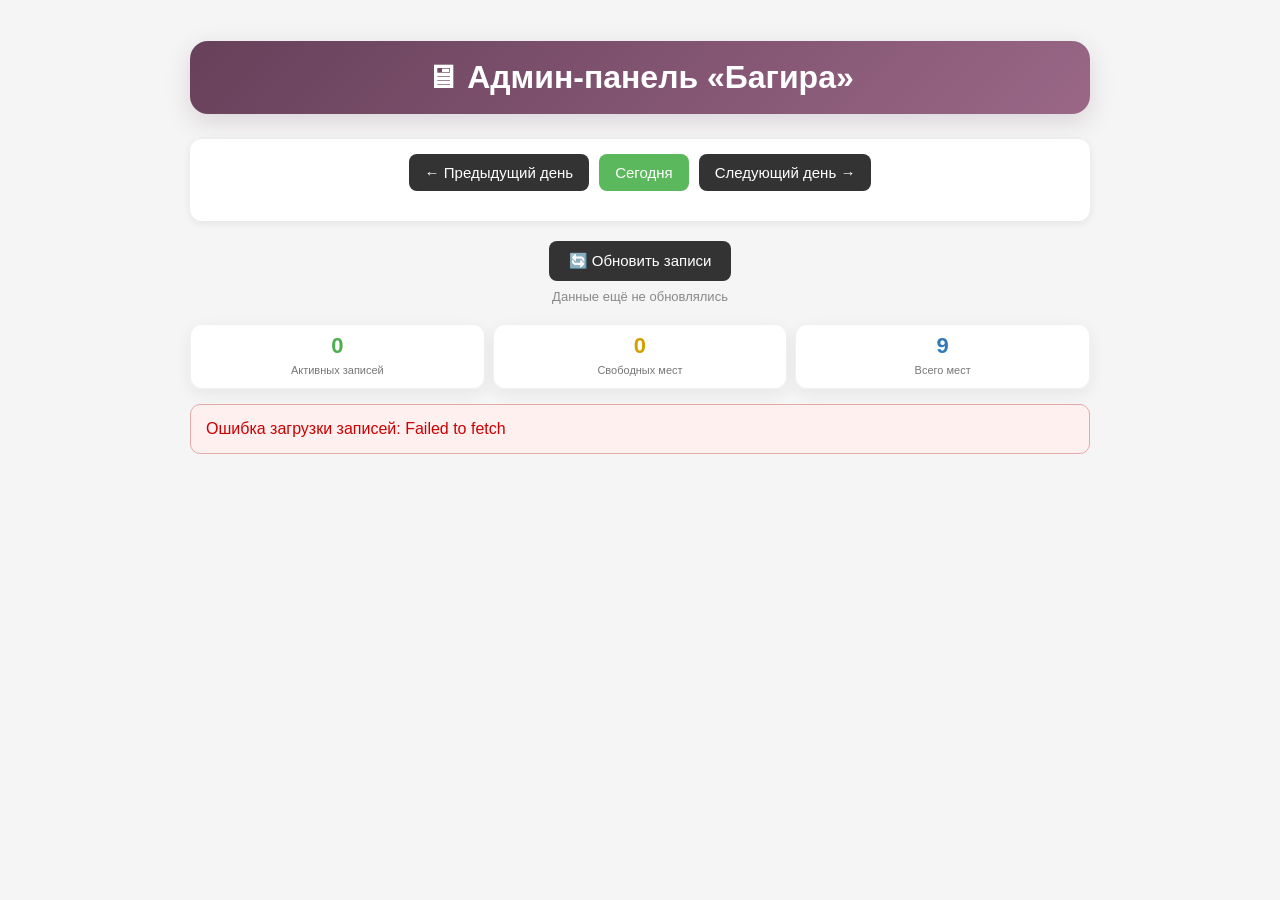
==== admin.html @ 63b496a9 "Первый коммит" ====
<!DOCTYPE html>
<html lang="ru">

<head>

  <meta charset="UTF-8">

  <meta name="viewport" content="width=device-width, initial-scale=1.0">

  <title>Админ-панель — Багира</title>


  <style>
    * {
      box-sizing: border-box;
    }


    body {
      margin: 0;
      padding: 20px;

      font-family: Arial, sans-serif;

      background: #f5f5f5;

      color: #333;
    }


    .container {
      max-width: 900px;
      margin: 0 auto;
    }


    h1 {
      text-align: center;
      margin-bottom: 25px;
      padding: 18px 20px;
      border-radius: 18px;
      color: white;
      background: linear-gradient(135deg, #67405a, #9a6787);
      box-shadow: 0 8px 24px rgba(103, 64, 90, .18);
    }


    /* =========================
       ДАТА
    ========================= */

    .date-panel {

      background: white;

      padding: 15px;

      border-radius: 12px;

      box-shadow:
        0 2px 8px rgba(0, 0, 0, 0.08);

      margin-bottom: 20px;
    }


    .date-buttons {

      display: flex;

      gap: 10px;

      align-items: center;

      justify-content: center;

      margin-bottom: 15px;
    }


    .date-buttons button {

      border: none;

      border-radius: 8px;

      padding: 10px 16px;

      font-size: 15px;

      cursor: pointer;

      background: #333;

      color: white;
    }


    .date-buttons button:hover {
      background: #555;
    }


    .today-button {
      background: #5cb85c !important;
    }


    .today-button:hover {
      background: #4cae4c !important;
    }


    .date-input {

      display: none;

      width: 100%;

      max-width: 250px;

      margin: 0 auto;

      padding: 10px;

      border: 1px solid #ccc;

      border-radius: 8px;

      font-size: 16px;
    }


    /* =========================
       ОБНОВИТЬ
    ========================= */

    .refresh-container {

      text-align: center;

      margin-bottom: 20px;
    }


    .refresh-button {

      background: #333;

      color: white;

      border: none;

      border-radius: 8px;

      padding: 11px 20px;

      cursor: pointer;

      font-size: 15px;
    }


    .refresh-button:hover {
      background: #555;
    }


    /* =========================
       СТАТИСТИКА
    ========================= */

    .summary {
      display: grid;
      grid-template-columns: repeat(3, 1fr);
      gap: 8px;
      margin-bottom: 15px;
    }

    .summary-box {
      background: rgba(255, 255, 255, .96);
      border-radius: 12px;
      padding: 10px 6px;
      text-align: center;
      border: 1px solid rgba(103, 64, 90, .08);
      box-shadow: 0 5px 16px rgba(70, 45, 65, .07);
    }

    .summary-number {
      display: block;
      font-size: 22px;
      line-height: 1;
      font-weight: bold;
      margin-bottom: 3px;
    }

    .summary-title {
      font-size: 11px;
      line-height: 1.2;
      color: #777;
    }

    .summary-active .summary-number {
      color: #4caf50;
    }

    .summary-free .summary-number {
      color: #d4a000;
    }

    .summary-total .summary-number {
      color: #337ab7;
    }




    /* =========================
       ДЕНЬ
    ========================= */

    .day-title {

      display: none;
      background: #333;

      color: white;

      padding: 15px 18px;

      border-radius: 10px;

      margin-bottom: 15px;

      font-size: 18px;

      text-align: center;
    }


    /* =========================
       СПИСОК
    ========================= */

    .booking-list {

      display: flex;

      flex-direction: column;

      gap: 12px;
    }


    /* =========================
       КАРТОЧКА
    ========================= */
    .booking {
      background: rgba(255, 255, 255, .97);
      border: 1px solid #eadfea;
      border-radius: 18px;
      padding: 18px;
      margin-bottom: 14px;
      box-shadow: 0 6px 20px rgba(70, 45, 65, .07);
      transition: transform .2s ease, box-shadow .2s ease;
    }

    .booking:hover {
      transform: translateY(-2px);
      box-shadow: 0 7px 20px rgba(0, 0, 0, 0.08);
    }

    .booking-time {
      font-size: 24px;
      font-weight: 700;
      margin-bottom: 14px;
      color: #333;
    }

    .booking-info {
      display: flex;
      flex-direction: column;
      gap: 7px;
      margin-bottom: 16px;
    }

    .booking-info>div {
      font-size: 15px;
      color: #555;
      line-height: 1.4;
    }

    .booking-info strong {
      color: #333;
      font-weight: 600;
    }

    /* Имя клиента */
    .booking-info>div:first-child {
      font-size: 18px;
      color: #222;
      margin-bottom: 3px;
    }

    .booking-info>div:first-child strong {
      font-weight: 700;
    }

    /* Услуга */
    .booking-info>div:nth-child(4) {
      display: inline-block;
      width: fit-content;
      background: #f7eef5;
      color: #8b4d78;
      padding: 6px 10px;
      border-radius: 8px;
      font-weight: 600;
    }

    /* Комментарий */
    .booking-info>div:nth-child(5) {
      background: #f8f8f8;
      border-radius: 8px;
      padding: 8px 10px;
      color: #777;
      font-size: 14px;
    }

    /* Статус */
    .booking-info>div:nth-child(6) {
      font-size: 14px;
      font-weight: 600;
      margin-top: 2px;
    }

    /* Кнопки */
    .booking .edit-button,
    .booking .delete-button {
      border: none;
      border-radius: 9px;
      padding: 9px 14px;
      font-size: 14px;
      font-weight: 600;
      cursor: pointer;
      transition: all 0.2s ease;
    }

    .booking .edit-button {
      background: #f1e7ef;
      color: #7d4269;
      margin-right: 6px;
    }

    .booking .edit-button:hover {
      background: #e7d8e3;
    }

    .booking .delete-button {
      background: #f4eeee;
      color: #9b5555;
    }

    .booking .delete-button:hover {
      background: #eadede;
    }



    /* =========================
       ЗАГРУЗКА
    ========================= */

    .loading {

      background: white;

      padding: 30px;

      text-align: center;

      border-radius: 12px;

      color: #777;
    }


    /* =========================
       ОШИБКА
    ========================= */

    .error {

      background: #fff0f0;

      color: #c00;

      border:
        1px solid #e5aaaa;

      border-radius: 10px;

      padding: 15px;

      margin-bottom: 20px;
    }


    /* =========================
       MODAL
    ========================= */

    .modal {

      position: fixed;

      inset: 0;

      background:
        rgba(0, 0, 0, 0.55);

      display: none;

      align-items: center;

      justify-content: center;

      padding: 20px;

      z-index: 1000;
    }


    .modal.active {
      display: flex;
    }


    .modal-content {

      width: 100%;

      max-width: 500px;

      max-height: 90vh;

      overflow-y: auto;

      background: white;

      border-radius: 15px;

      padding: 25px;

      box-shadow:
        0 10px 40px rgba(0, 0, 0, 0.25);
    }


    .modal-title {

      margin-top: 0;

      margin-bottom: 20px;

      text-align: center;
    }


    .modal-row {

      margin-bottom: 15px;
    }


    .modal-row label {

      display: block;

      margin-bottom: 6px;

      font-weight: bold;
    }


    .modal-row input,
    .modal-row select,
    .modal-row textarea {

      width: 100%;

      padding: 11px;

      border:
        1px solid #ccc;

      border-radius: 8px;

      font-size: 16px;

      font-family: inherit;
    }


    .modal-row textarea {

      min-height: 80px;

      resize: vertical;
    }


    .modal-actions {

      display: flex;

      gap: 10px;

      margin-top: 20px;
    }


    .modal-actions button {

      flex: 1;

      padding: 12px;

      border: none;

      border-radius: 8px;

      font-size: 15px;

      cursor: pointer;
    }


    .modal-cancel {

      background: #ddd;

      color: #333;
    }


    .modal-save {

      background: #5cb85c;

      color: white;
    }


    .modal-save:hover {
      background: #4cae4c;
    }


    .modal-error {

      display: none;

      background: #fff0f0;

      color: #c00;

      border:
        1px solid #e5aaaa;

      padding: 10px;

      border-radius: 8px;

      margin-top: 10px;
    }

    .last-updated {
      margin-top: 8px;
      font-size: 13px;
      color: #888;
      text-align: center;
    }

    /* =========================
       МОБИЛЬНАЯ ВЕРСИЯ
    ========================= */

    @media (max-width: 600px) {

      body {
        padding: 10px;
      }


      h1 {
        font-size: 24px;
      }


      .summary {
        grid-template-columns: repeat(3, minmax(0, 1fr));
        gap: 6px;
      }

      .summary-box {
        padding: 9px 3px;
        min-width: 0;
      }

      .summary-number {
        font-size: 20px;
      }

      .summary-title {
        font-size: 10px;
      }


      .date-buttons {
        display: grid;
        grid-template-columns: 52px minmax(0, 1fr) 52px;
        gap: 8px;
        align-items: center;
        width: 100%;
        margin-bottom: 12px;
      }

      .date-buttons button {
        width: 100%;
        min-width: 0;
        height: 44px;
        padding: 6px 4px;
        border-radius: 12px;
        font-size: 0;
      }

      .date-buttons button:first-child::before {
        content: "‹";
        font-size: 30px;
        line-height: 1;
      }

      .date-buttons button:last-child::before {
        content: "›";
        font-size: 30px;
        line-height: 1;
      }

      .date-buttons button:nth-child(2) {
        font-size: 14px;
        font-weight: 700;
      }

      .date-input {
        max-width: none;
        height: 44px;
      }

      .booking-info strong {
        display: block;
      }

    }
  </style>

</head>


<body>


  <div class="container">


    <h1>
      🖥 Админ-панель «Багира»
    </h1>


    <!-- =========================
       ДАТА
  ========================== -->

    <div class="date-panel">


      <div class="date-buttons">


        <button id="previousDayButton">
          ← Предыдущий день
        </button>


        <button id="todayButton">
          Сегодня
        </button>


        <button id="nextDayButton">
          Следующий день →
        </button>


      </div>


      <input type="date" id="selectedDate" class="date-input">


    </div>


    <!-- =========================
       ОБНОВИТЬ
  ========================== -->

    <div class="refresh-container">

      <button id="refreshButton" class="refresh-button">
        🔄 Обновить записи
      </button>

      <div id="lastUpdated" class="last-updated">
        Данные ещё не обновлялись
      </div>

    </div>


    <!-- =========================
       СТАТИСТИКА
  ========================== -->

    <div class="summary">

      <div class="summary-box summary-active">
        <span class="summary-number" id="activeCount">
          0
        </span>

        <span class="summary-title">
          Активных записей
        </span>
      </div>


      <div class="summary-box summary-free">
        <span class="summary-number" id="freeCount">
          0
        </span>

        <span class="summary-title">
          Свободных мест
        </span>
      </div>


      <div class="summary-box summary-total">
        <span class="summary-number" id="totalCount">
          9
        </span>

        <span class="summary-title">
          Всего мест
        </span>
      </div>

    </div>


    <!-- =========================
       ОШИБКА
  ========================== -->

    <div id="error" class="error" style="display:none;"></div>


    <!-- =========================
       ЗАПИСИ
  ========================== -->

    <div id="bookingsContainer"></div>


  </div>



  <!-- =====================================================
     MODAL НОВОЙ ЗАПИСИ
===================================================== -->

  <div class="modal" id="bookingModal">


    <div class="modal-content">


      <h2 class="modal-title" id="modalTitle">
        ➕ Новая запись
      </h2>


      <!-- ДАТА -->

      <div class="modal-row">

        <label>
          Дата
        </label>

        <input type="date" id="bookingDate">

      </div>


      <!-- ВРЕМЯ -->

      <div class="modal-row">

        <label>
          Время
        </label>

        <select id="bookingTime">

          <option value="">
            Выберите время
          </option>

        </select>

      </div>


      <!-- ИМЯ -->

      <div class="modal-row">

        <label>
          Имя клиента
        </label>

        <input type="text" id="bookingName" placeholder="Введите имя">

      </div>


      <!-- ТЕЛЕФОН -->

      <div class="modal-row">

        <label>
          Телефон
        </label>

        <input type="tel" id="bookingPhone" placeholder="+375 (XX) XXX-XX-XX">

      </div>


      <!-- TELEGRAM -->

      <div class="modal-row">

        <label>
          Telegram
        </label>

        <input type="text" id="bookingTelegram" placeholder="@username">

      </div>


      <!-- УСЛУГА -->

      <div class="modal-row">

        <label>
          Услуга
        </label>

        <select id="bookingService">

          <option value="">
            Выберите услугу
          </option>

          <option value="Маникюр">
            Маникюр
          </option>

          <option value="Педикюр">
            Педикюр
          </option>

          <option value="Депиляция">
            Депиляция
          </option>

        </select>

      </div>


      <!-- КОММЕНТАРИЙ -->

      <div class="modal-row">

        <label>
          Комментарий
        </label>

        <textarea id="bookingComment" placeholder="Комментарий"></textarea>

      </div>


      <!-- ОШИБКА -->

      <div id="modalError" class="modal-error"></div>


      <!-- КНОПКИ -->

      <div class="modal-actions">

        <button type="button" class="modal-cancel" id="closeModalButton">
          Отмена
        </button>


        <button type="button" class="modal-save" id="saveBookingButton">
          Создать запись
        </button>

      </div>


    </div>

  </div>



  <script>


    /* =====================================================
       URL GOOGLE APPS SCRIPT
    ===================================================== */

    const GOOGLE_SCRIPT_URL =
      "https://script.google.com/macros/s/AKfycbx5bk4gWQXRvXjFo8METowWbFTQYh_4AjuyW4TGqEBg7FCzL2WLGICpwerhu0iGvt-C/exec";



    const ADMIN_API_TOKEN = "BagiraAdmin_2026_irina";


    /* =====================================================
       РАБОЧЕЕ ВРЕМЯ
    ===================================================== */

    const WORK_TIMES = [

      "10:00",
      "11:00",
      "12:00",
      "13:00",
      "14:00",
      "15:00",
      "16:00",
      "17:00",
      "18:00"

    ];


    /* =====================================================
       ЭЛЕМЕНТЫ
    ===================================================== */

    const selectedDate =
      document.getElementById(
        "selectedDate"
      );


    const previousDayButton =
      document.getElementById(
        "previousDayButton"
      );


    const todayButton =
      document.getElementById(
        "todayButton"
      );


    const nextDayButton =
      document.getElementById(
        "nextDayButton"
      );


    const refreshButton =
      document.getElementById(
        "refreshButton"
      );


    const bookingsContainer =
      document.getElementById(
        "bookingsContainer"
      );


    const activeCount =
      document.getElementById(
        "activeCount"
      );


    const freeCount =
      document.getElementById(
        "freeCount"
      );
    const totalCount =
      document.getElementById(
        "totalCount"
      );

    const lastUpdated =
      document.getElementById(
        "lastUpdated"
      );

    const errorElement =
      document.getElementById(
        "error"
      );


    /* =====================================================
       MODAL
    ===================================================== */

    const bookingModal =
      document.getElementById(
        "bookingModal"
      );


    const bookingDate =
      document.getElementById(
        "bookingDate"
      );


    const bookingTime =
      document.getElementById(
        "bookingTime"
      );


    const bookingName =
      document.getElementById(
        "bookingName"
      );


    const bookingPhone =
      document.getElementById(
        "bookingPhone"
      );


    const bookingTelegram =
      document.getElementById(
        "bookingTelegram"
      );


    const bookingService =
      document.getElementById(
        "bookingService"
      );


    const bookingComment =
      document.getElementById(
        "bookingComment"
      );


    const modalError =
      document.getElementById(
        "modalError"
      );


    const closeModalButton =
      document.getElementById(
        "closeModalButton"
      );


    const saveBookingButton =
      document.getElementById(
        "saveBookingButton"
      );


    const modalTitle =
      document.getElementById(
        "modalTitle"
      );


    /* ID редактируемой записи.
       null = создаём новую запись. */
    let editingBookingId = null;


    /* =====================================================
       СЕГОДНЯ
    ===================================================== */

    function getTodayString() {

      const today =
        new Date();


      const year =
        today.getFullYear();


      const month =
        String(
          today.getMonth() + 1
        ).padStart(2, "0");


      const day =
        String(
          today.getDate()
        ).padStart(2, "0");


      return `${year}-${month}-${day}`;

    }


    /* =====================================================
       УСТАНОВИТЬ СЕГОДНЯ
    ===================================================== */

    function setToday() {

      selectedDate.value =
        getTodayString();

      updateTodayButton();

    }
    function updateTodayButton() {

      const today = getTodayString();
      const selected = selectedDate.value;

      if (selected === today) {
        todayButton.textContent = "Сегодня";
        todayButton.classList.add("today-button");
      } else {
        todayButton.textContent = formatDayTitle(selected);
        todayButton.classList.remove("today-button");
      }

    }

    /* =====================================================
       ИЗМЕНИТЬ ДАТУ
    ===================================================== */

    function changeDate(days) {

      if (!selectedDate.value) {

        setToday();

      }


      const date =
        new Date(
          `${selectedDate.value}T00:00:00`
        );


      date.setDate(
        date.getDate() + days
      );


      const year =
        date.getFullYear();


      const month =
        String(
          date.getMonth() + 1
        ).padStart(2, "0");


      const day =
        String(
          date.getDate()
        ).padStart(2, "0");


      selectedDate.value =
        `${year}-${month}-${day}`;

      updateTodayButton();

      loadBookings();

    }


    /* =====================================================
       ФОРМАТ ДАТЫ
    ===================================================== */

    function formatDate(dateString) {

      if (!dateString) {

        return "";

      }


      const parts =
        dateString.split("-");


      if (parts.length !== 3) {

        return dateString;

      }


      return (
        `${parts[2]}.` +
        `${parts[1]}.` +
        `${parts[0]}`
      );

    }


    /* =====================================================
       НАЗВАНИЕ ДНЯ
    ===================================================== */

    function formatDayTitle(dateString) {

      const date =
        new Date(
          `${dateString}T00:00:00`
        );


      const weekdays = [

        "воскресенье",
        "понедельник",
        "вторник",
        "среда",
        "четверг",
        "пятница",
        "суббота"

      ];


      return (
        `${formatDate(dateString)} — ` +
        `${weekdays[date.getDay()]}`
      );

    }


    /* =====================================================
       ОШИБКА
    ===================================================== */

    function showError(message) {

      errorElement.textContent =
        message;

      errorElement.style.display =
        "block";

    }


    function hideError() {

      errorElement.style.display =
        "none";

    }


    /* =====================================================
       ЗАГРУЗКА
    ===================================================== */

    async function loadBookings() {

      hideError();

      bookingsContainer.innerHTML = `
        <div class="loading">
          ⏳ Загружаем записи...
        </div>
      `;

      try {

        const response = await fetch(
          GOOGLE_SCRIPT_URL + "?t=" + Date.now()
        );

        if (!response.ok) {
          throw new Error("Ошибка загрузки данных");
        }

        const result = await response.json();

        if (
          !result ||
          result.success !== true ||
          !Array.isArray(result.bookings)
        ) {
          console.error("Ответ Google Apps Script:", result);

          throw new Error(
            "Google Apps Script вернул неправильный ответ"
          );
        }

        const bookings = result.bookings;

        const date = selectedDate.value;

        /*
         * В админ-панели учитываем только активные записи.
         * "Новая" и "Отменена" полностью игнорируются.
         */
        const activeBookings = bookings.filter(booking => {

          const bookingDate = String(
            booking.date || ""
          ).trim();

          const status = String(
            booking.status || ""
          ).trim().toLowerCase();

          return (
            bookingDate === date &&
            status === "активна"
          );

        });

        /* Занятое время */
        const busyTimes = new Set();

        activeBookings.forEach(booking => {

          const time = String(
            booking.time || ""
          )
            .trim()
            .substring(0, 5);

          if (time) {
            busyTimes.add(time);
          }

        });

        bookingsContainer.innerHTML = "";

        const dayElement = document.createElement("div");

        const bookingList = document.createElement("div");
        bookingList.className = "booking-list";

        /* =================================================
           АКТИВНЫЕ И СВОБОДНЫЕ
        ================================================= */
        WORK_TIMES.forEach(time => {

          const booking = activeBookings.find(item => {

            const itemTime = String(
              item.time || ""
            )
              .trim()
              .substring(0, 5);

            return itemTime === time;

          });

          if (booking) {

            bookingList.appendChild(
              createActiveCard(booking)
            );

          } else {

            bookingList.appendChild(
              createFreeCard(time)
            );

          }

        });

        dayElement.appendChild(bookingList);
        bookingsContainer.appendChild(dayElement);

        /* =================================================
           СТАТИСТИКА
        ================================================= */
        activeCount.textContent = activeBookings.length;

        freeCount.textContent =
          WORK_TIMES.filter(
            time => !busyTimes.has(time)
          ).length;
        totalCount.textContent =
          WORK_TIMES.length;

        const now = new Date();

        lastUpdated.textContent =
          "Обновлено в " +
          now.toLocaleTimeString(
            "ru-RU",
            {
              hour: "2-digit",
              minute: "2-digit",
              second: "2-digit"
            }
          );

      } catch (error) {

        console.error(error);

        bookingsContainer.innerHTML = "";

        showError(
          "Ошибка загрузки записей: " +
          error.message
        );

      }

    }


    /* =====================================================
       АКТИВНАЯ КАРТОЧКА
    ===================================================== */

    function createActiveCard(
      booking
    ) {

      const card = document.createElement("div");

      card.className =
        "booking active-booking";

      const time = String(
        booking.time || ""
      )
        .trim()
        .substring(0, 5);

      card.innerHTML = `

      <div class="booking-time">
        🟢 ${time}
      </div>

      <div class="booking-info">

        <div>
          <strong>Имя:</strong>
          ${escapeHtml(booking.name)}
        </div>

        <div>
          <strong>Телефон:</strong>
          ${escapeHtml(booking.phone)}
        </div>

        <div>
          <strong>Telegram:</strong>
          ${escapeHtml(booking.telegram)}
        </div>

        <div>
          <strong>Услуга:</strong>
          ${escapeHtml(booking.service)}
        </div>

        <div>
          <strong>Комментарий:</strong>
          ${escapeHtml(booking.comment)}
        </div>

        <div>
          <strong>Статус:</strong>
          🟢 Активна
        </div>

      </div>

      <div>

        <button class="edit-button">
          ✏️ Редактировать
        </button>

        <button class="delete-button">
          🗑 Удалить запись
        </button>

      </div>

    `;

      const editButton = card.querySelector(
        ".edit-button"
      );

      editButton.addEventListener(
        "click",
        () => {
          openEditBookingModal(booking);
        }
      );


      const deleteButton = card.querySelector(
        ".delete-button"
      );

      deleteButton.addEventListener(
        "click",
        async () => {

          const confirmed = confirm(
            `Удалить запись?\n\n` +
            `Время: ${time}\n` +
            `Клиент: ${booking.name}`
          );

          if (!confirmed) {
            return;
          }

          await deleteBooking(booking.id);

        }
      );

      return card;

    }


    /* =====================================================
       СВОБОДНОЕ ВРЕМЯ
    ===================================================== */

    function createFreeCard(
      time
    ) {

      const card =
        document.createElement(
          "div"
        );


      card.className =
        "booking free-booking";


      card.innerHTML = `

      <div class="booking-time">
        🟡 ${time}
      </div>


      <div class="free">
        🟡 Свободно
      </div>


      <button
        class="add-booking-button"
      >
        ➕ Добавить запись
      </button>

    `;


      const addButton =
        card.querySelector(
          ".add-booking-button"
        );


      addButton.addEventListener(
        "click",
        () => {

          openBookingModal(
            selectedDate.value,
            time
          );

        }
      );


      return card;

    }


    /* =====================================================
       ОТКРЫТЬ ФОРМУ НОВОЙ ЗАПИСИ
    ===================================================== */

    function openBookingModal(
      date,
      time
    ) {

      editingBookingId = null;

      modalTitle.textContent = "➕ Новая запись";
      saveBookingButton.textContent = "Создать запись";

      bookingDate.value =
        date;


      bookingTime.innerHTML =
        `
        <option value="">
          Выберите время
        </option>
      `;


      WORK_TIMES.forEach(
        workTime => {

          const option =
            document.createElement(
              "option"
            );


          option.value =
            workTime;


          option.textContent =
            workTime;


          bookingTime.appendChild(
            option
          );

        }
      );


      bookingTime.value =
        time;


      bookingName.value =
        "";


      bookingPhone.value =
        "";


      bookingTelegram.value =
        "";


      bookingService.value =
        "";


      bookingComment.value =
        "";


      modalError.textContent =
        "";


      modalError.style.display =
        "none";


      bookingModal.classList.add(
        "active"
      );


      bookingName.focus();

    }


    /* =====================================================
       ОТКРЫТЬ ФОРМУ РЕДАКТИРОВАНИЯ
    ===================================================== */

    function openEditBookingModal(booking) {

      editingBookingId = booking.id;

      modalTitle.textContent = "✏️ Редактирование записи";
      saveBookingButton.textContent = "Сохранить изменения";

      bookingDate.value = booking.date || "";

      bookingTime.innerHTML = `
        <option value="">
          Выберите время
        </option>
      `;

      WORK_TIMES.forEach(workTime => {

        const option = document.createElement("option");

        option.value = workTime;
        option.textContent = workTime;

        bookingTime.appendChild(option);

      });

      bookingTime.value = String(booking.time || "")
        .trim()
        .substring(0, 5);

      bookingName.value = booking.name || "";
      bookingPhone.value = booking.phone || "";
      bookingTelegram.value = booking.telegram || "";
      bookingService.value = booking.service || "";
      bookingComment.value = booking.comment || "";

      modalError.textContent = "";
      modalError.style.display = "none";

      bookingModal.classList.add("active");

      bookingName.focus();

    }


    /* =====================================================
       ЗАКРЫТЬ MODAL
    ===================================================== */

    function closeBookingModal() {

      bookingModal.classList.remove(
        "active"
      );

      editingBookingId = null;
      modalTitle.textContent = "➕ Новая запись";
      saveBookingButton.textContent = "Создать запись";

    }


    /* =====================================================
       СОЗДАТЬ ЗАПИСЬ
    ===================================================== */

    async function saveBooking() {

      modalError.style.display = "none";

      const date = bookingDate.value.trim();
      const time = bookingTime.value.trim();
      const name = bookingName.value.trim();
      const phone = bookingPhone.value.trim();
      const telegram = bookingTelegram.value.trim();
      const service = bookingService.value.trim();
      const comment = bookingComment.value.trim();

      if (!date) {
        showModalError("Выберите дату.");
        return;
      }

      if (!time) {
        showModalError("Выберите время.");
        return;
      }

      if (!name) {
        showModalError("Введите имя клиента.");
        return;
      }

      if (!phone) {
        showModalError("Введите телефон.");
        return;
      }

      const phoneDigits = phone.replace(/\D/g, "");

      if (
        phoneDigits.length !== 12 ||
        !phoneDigits.startsWith("375")
      ) {
        showModalError(
          "Введите телефон в формате +375 (XX) XXX-XX-XX"
        );
        bookingPhone.focus();
        return;
      }

      if (!service) {
        showModalError("Выберите услугу.");
        return;
      }

      saveBookingButton.disabled = true;
      saveBookingButton.textContent =
        editingBookingId ? "Сохраняем..." : "Создаём...";

      try {

        const payload = {
          date: date,
          time: time,
          name: name,
          phone: phone,
          telegram: telegram,
          service: service,
          comment: comment,
          adminToken: ADMIN_API_TOKEN
        };
        if (editingBookingId) {
          payload.action = "updateAdminBooking";
          payload.id = editingBookingId;
        } else {
          payload.action = "addAdminBooking";
        }

        const response = await fetch(
          GOOGLE_SCRIPT_URL,
          {
            method: "POST",
            headers: {
              "Content-Type": "text/plain;charset=utf-8"
            },
            body: JSON.stringify(payload)
          }
        );

        if (!response.ok) {
          throw new Error("Ошибка отправки данных");
        }

        const result = await response.json();

        console.log("Ответ сохранения:", result);

        if (result.success === false) {
          throw new Error(
            result.error || "Не удалось сохранить запись"
          );
        }

        const wasEditing = Boolean(editingBookingId);

        closeBookingModal();
        await loadBookings();

        alert(
          wasEditing
            ? "✅ Запись успешно изменена"
            : "✅ Запись успешно добавлена"
        );

      } catch (error) {

        console.error(error);

        showModalError(error.message);

      } finally {

        saveBookingButton.disabled = false;

        saveBookingButton.textContent =
          editingBookingId
            ? "Сохранить изменения"
            : "Создать запись";

      }

    }


    /* =====================================================
       ОШИБКА В MODAL
    ===================================================== */

    function showModalError(
      message
    ) {

      modalError.textContent =
        message;


      modalError.style.display =
        "block";

    }


    /* =====================================================
       УДАЛЕНИЕ ЗАПИСИ
    ===================================================== */

    async function deleteBooking(id) {

      try {

        const response = await fetch(
          GOOGLE_SCRIPT_URL,
          {
            method: "POST",
            headers: {
              "Content-Type":
                "text/plain;charset=utf-8"
            },
            body: JSON.stringify({
              action: "deleteAdminBooking",
              id: id,
              adminToken: ADMIN_API_TOKEN
            })
          }
        );

        if (!response.ok) {
          throw new Error("Ошибка запроса");
        }

        const result = await response.json();

        if (result.success === false) {
          throw new Error(
            result.error ||
            "Не удалось удалить запись"
          );
        }

        alert("Запись удалена");

        await loadBookings();

      } catch (error) {

        console.error(error);

        alert(
          "Ошибка удаления записи:\n" +
          error.message
        );

      }

    }


    /* =====================================================
       ЗАЩИТА HTML
    ===================================================== */

    function escapeHtml(value) {

      if (
        value === null ||
        value === undefined
      ) {

        return "";

      }


      return String(value)

        .replace(
          /&/g,
          "&amp;"
        )

        .replace(
          /</g,
          "&lt;"
        )

        .replace(
          />/g,
          "&gt;"
        )

        .replace(
          /"/g,
          "&quot;"
        )

        .replace(
          /'/g,
          "&#039;"
        );

    }


    /* =====================================================
       КНОПКИ ДАТЫ
    ===================================================== */

    previousDayButton.addEventListener(
      "click",
      () => {

        changeDate(-1);

      }
    );


    todayButton.addEventListener(
      "click",
      () => {

        setToday();

        loadBookings();

      }
    );


    nextDayButton.addEventListener(
      "click",
      () => {

        changeDate(1);

      }
    );


    /* =====================================================
       КАЛЕНДАРЬ
    ===================================================== */

    selectedDate.addEventListener(
      "change",
      () => {

        updateTodayButton();
        loadBookings();

      }
    );


    /* =====================================================
       ОБНОВИТЬ
    ===================================================== */

    refreshButton.addEventListener(
      "click",
      () => {

        loadBookings();

      }
    );


    /* =====================================================
       MODAL КНОПКИ
    ===================================================== */

    closeModalButton.addEventListener(
      "click",
      () => {

        closeBookingModal();

      }
    );


    saveBookingButton.addEventListener(
      "click",
      () => {

        saveBooking();

      }
    );


    /*
     * Закрытие по клику
     * вне окна
     */

    bookingModal.addEventListener(
      "click",
      event => {

        if (
          event.target ===
          bookingModal
        ) {

          closeBookingModal();

        }

      }
    );


    /*
     * Закрытие клавишей Escape
     */

    document.addEventListener(
      "keydown",
      event => {

        if (
          event.key === "Escape"
        ) {

          closeBookingModal();

        }

      }
    );

    bookingPhone.addEventListener("input", () => {

      let value = bookingPhone.value.replace(/\D/g, "");

      // Если пользователь ввёл 8XXXXXXXXXX
      if (value.startsWith("8")) {
        value = "375" + value.substring(1);
      }

      // Если начал ввод не с 375
      if (!value.startsWith("375")) {
        value = "375" + value;
      }

      value = value.substring(0, 12);

      let result = "+375";

      if (value.length > 3) {
        result += " (" + value.substring(3, 5);
      }

      if (value.length >= 5) {
        result += ") ";
      }

      if (value.length > 5) {
        result += value.substring(5, 8);
      }

      if (value.length > 8) {
        result += "-" + value.substring(8, 10);
      }

      if (value.length > 10) {
        result += "-" + value.substring(10, 12);
      }

      bookingPhone.value = result;

    });
    /* =====================================================
       ЗАПУСК
    ===================================================== */

    setToday();

    loadBookings();


  </script>

</body>

</html>
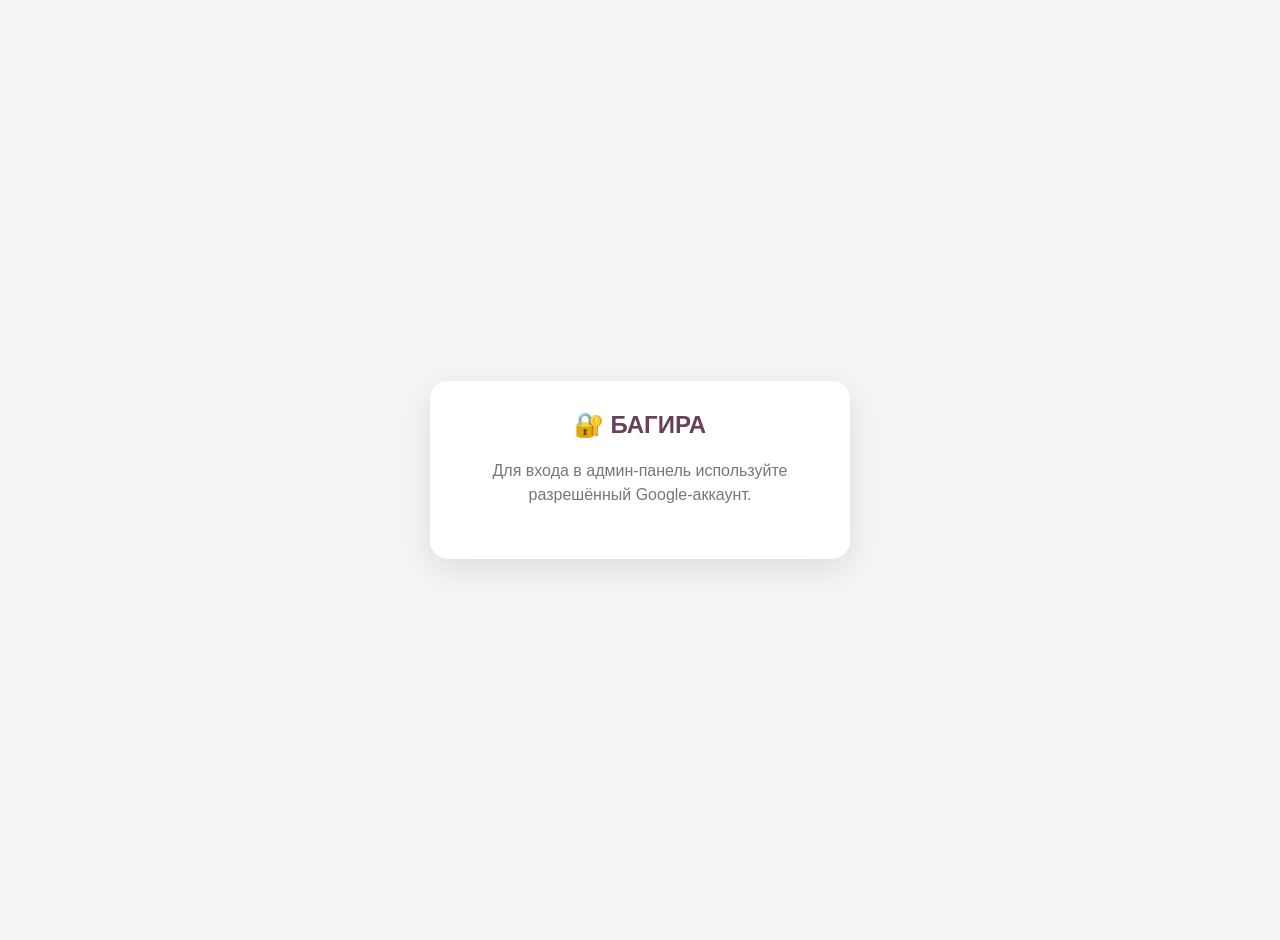
==== commit 381e796b: "admin" ====
--- a/admin.html
+++ b/admin.html
@@ -8,6 +8,9 @@
   <meta name="viewport" content="width=device-width, initial-scale=1.0">
 
   <title>Админ-панель — Багира</title>
+
+  <!-- Google Identity Services: вход через Google -->
+  <script src="https://accounts.google.com/gsi/client" async defer></script>
 
 
   <style>
@@ -582,6 +585,74 @@
     }
 
     /* =========================
+       GOOGLE АВТОРИЗАЦИЯ
+    ========================= */
+
+    #adminApp {
+      display: none;
+    }
+
+    .google-login {
+      min-height: 100vh;
+      display: flex;
+      align-items: center;
+      justify-content: center;
+      padding: 20px;
+    }
+
+    .google-login-card {
+      width: 100%;
+      max-width: 420px;
+      background: white;
+      border-radius: 18px;
+      padding: 30px 24px;
+      text-align: center;
+      box-shadow: 0 10px 35px rgba(0,0,0,.10);
+    }
+
+    .google-login-card h2 {
+      margin-top: 0;
+      color: #67405a;
+    }
+
+    .google-login-card p {
+      color: #777;
+      line-height: 1.5;
+    }
+
+    #googleLoginButton {
+      display: flex;
+      justify-content: center;
+      margin-top: 22px;
+    }
+
+    #loginError {
+      display: none;
+      margin-top: 15px;
+      padding: 10px;
+      border-radius: 8px;
+      background: #fff0f0;
+      color: #c00;
+    }
+
+    .admin-user {
+      margin: -12px 0 18px;
+      text-align: center;
+      color: #777;
+      font-size: 13px;
+    }
+
+    .logout-button {
+      display: block;
+      margin: 8px auto 0;
+      border: none;
+      background: transparent;
+      color: #8b4d78;
+      cursor: pointer;
+      text-decoration: underline;
+    }
+
+    /* =========================
        МОБИЛЬНАЯ ВЕРСИЯ
     ========================= */
 
@@ -668,7 +739,21 @@
 
 <body>
 
-
+  <!-- =====================================================
+       ВХОД АДМИНИСТРАТОРА
+       Доступ имеют только два Google-аккаунта, указанные
+       в Apps Script. Оба аккаунта получают одинаковые права.
+  ====================================================== -->
+  <div id="googleLogin" class="google-login">
+    <div class="google-login-card">
+      <h2>🔐 БАГИРА</h2>
+      <p>Для входа в админ-панель используйте разрешённый Google-аккаунт.</p>
+      <div id="googleLoginButton"></div>
+      <div id="loginError"></div>
+    </div>
+  </div>
+
+  <div id="adminApp">
   <div class="container">
 
 
@@ -784,6 +869,7 @@
 
 
   </div>
+  </div>
 
 
 
@@ -955,9 +1041,17 @@
       "https://script.google.com/macros/s/AKfycbx5bk4gWQXRvXjFo8METowWbFTQYh_4AjuyW4TGqEBg7FCzL2WLGICpwerhu0iGvt-C/exec";
 
 
-
-    const ADMIN_API_TOKEN = "BagiraAdmin_2026_irina";
-
+    /* =====================================================
+       GOOGLE АВТОРИЗАЦИЯ
+    =====================================================
+
+    // Вставь сюда Client ID из Google Cloud.
+    // Пример: 123456789012-abc123xyz.apps.googleusercontent.com
+    const GOOGLE_CLIENT_ID =
+      "632682836962-e4oni5b7nv5glg536qaufa53794omca3.apps.googleusercontent.com";
+
+    // ID-токен Google хранится только в памяти текущей страницы.
+    let GOOGLE_ID_TOKEN = "";
 
     /* =====================================================
        РАБОЧЕЕ ВРЕМЯ
@@ -1339,7 +1433,17 @@
       try {
 
         const response = await fetch(
-          GOOGLE_SCRIPT_URL + "?t=" + Date.now()
+          GOOGLE_SCRIPT_URL,
+          {
+            method: "POST",
+            headers: {
+              "Content-Type": "text/plain;charset=utf-8"
+            },
+            body: JSON.stringify({
+              action: "getAdminBookings",
+              idToken: GOOGLE_ID_TOKEN
+            })
+          }
         );
 
         if (!response.ok) {
@@ -1890,7 +1994,7 @@
           telegram: telegram,
           service: service,
           comment: comment,
-          adminToken: ADMIN_API_TOKEN
+          idToken: GOOGLE_ID_TOKEN
         };
         if (editingBookingId) {
           payload.action = "updateAdminBooking";
@@ -1992,7 +2096,7 @@
             body: JSON.stringify({
               action: "deleteAdminBooking",
               id: id,
-              adminToken: ADMIN_API_TOKEN
+              idToken: GOOGLE_ID_TOKEN
             })
           }
         );
@@ -2246,12 +2350,118 @@
 
     });
     /* =====================================================
+       GOOGLE LOGIN
+    ===================================================== */
+
+    function showLoginError(message) {
+
+      const element =
+        document.getElementById("loginError");
+
+      element.textContent = message;
+      element.style.display = "block";
+
+    }
+
+
+    function handleGoogleCredential(response) {
+
+      if (!response || !response.credential) {
+        showLoginError("Google не вернул данные авторизации.");
+        return;
+      }
+
+      GOOGLE_ID_TOKEN = response.credential;
+
+      verifyAdminAccess();
+
+    }
+
+    // Callback должен быть глобальным, поэтому делаем его window-функцией.
+    window.handleGoogleCredential = handleGoogleCredential;
+
+
+    async function verifyAdminAccess() {
+
+      try {
+
+        const response = await fetch(
+          GOOGLE_SCRIPT_URL,
+          {
+            method: "POST",
+            headers: {
+              "Content-Type": "text/plain;charset=utf-8"
+            },
+            body: JSON.stringify({
+              action: "checkAdminAccess",
+              idToken: GOOGLE_ID_TOKEN
+            })
+          }
+        );
+
+        const result = await response.json();
+
+        if (!result.success) {
+          GOOGLE_ID_TOKEN = "";
+          showLoginError(
+            result.error ||
+            "Этот Google-аккаунт не имеет доступа к админ-панели."
+          );
+          return;
+        }
+
+        document.getElementById("googleLogin").style.display = "none";
+        document.getElementById("adminApp").style.display = "block";
+
+        setToday();
+        loadBookings();
+
+      } catch (error) {
+
+        console.error(error);
+        GOOGLE_ID_TOKEN = "";
+        showLoginError(
+          "Не удалось проверить Google-аккаунт. Проверьте URL Apps Script."
+        );
+
+      }
+
+    }
+
+
+    function initGoogleLogin() {
+
+      if (!window.google || !google.accounts || !google.accounts.id) {
+        setTimeout(initGoogleLogin, 300);
+        return;
+      }
+
+      google.accounts.id.initialize({
+        client_id: GOOGLE_CLIENT_ID,
+        callback: handleGoogleCredential,
+        auto_select: false
+      });
+
+      google.accounts.id.renderButton(
+        document.getElementById("googleLoginButton"),
+        {
+          type: "standard",
+          theme: "outline",
+          size: "large",
+          text: "signin_with",
+          shape: "rectangular",
+          width: 280
+        }
+      );
+
+    }
+
+
+    /* =====================================================
        ЗАПУСК
     ===================================================== */
 
-    setToday();
-
-    loadBookings();
+    initGoogleLogin();
 
 
   </script>
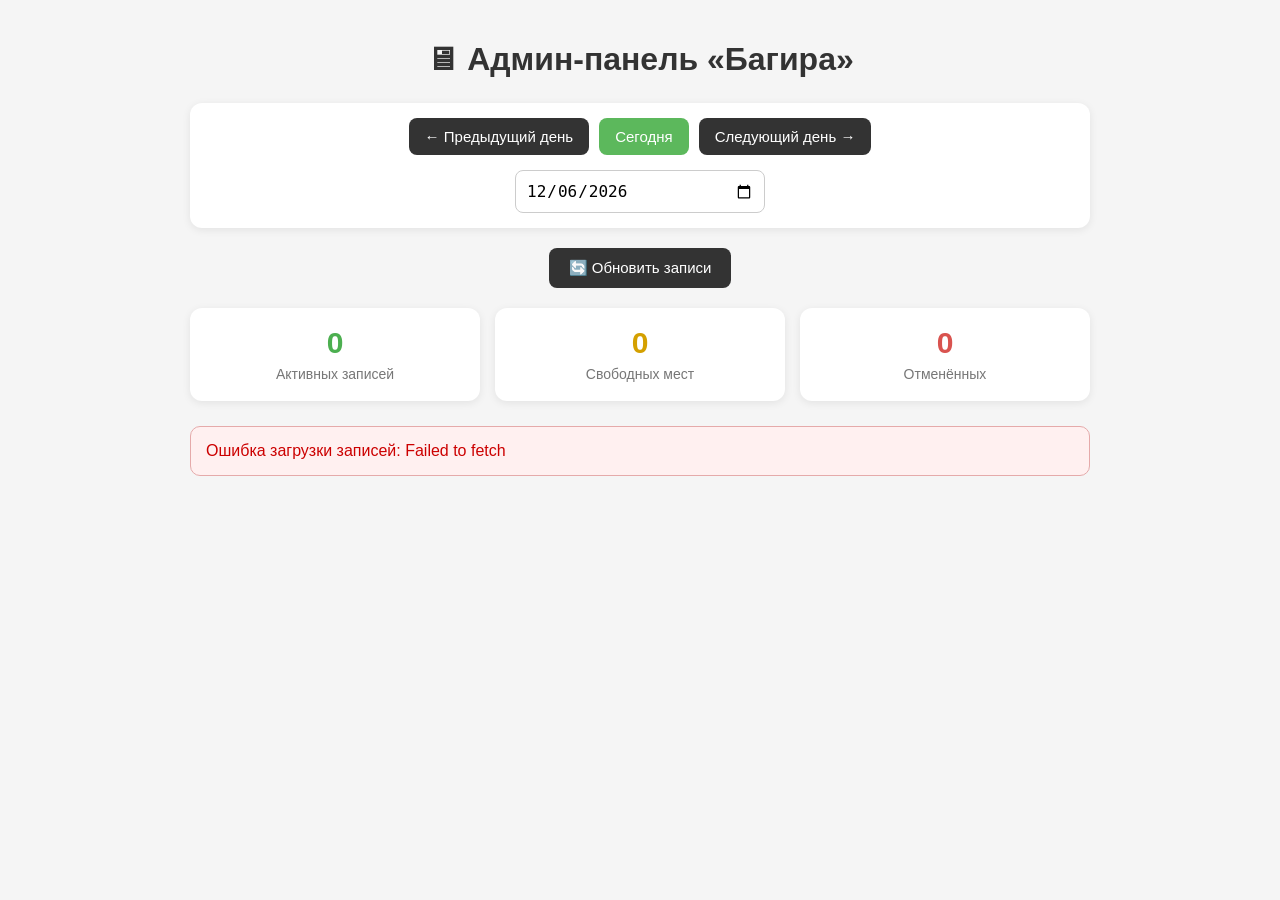
==== commit a36939b8: "pwa admin" ====
--- a/admin.html
+++ b/admin.html
@@ -8,9 +8,6 @@
   <meta name="viewport" content="width=device-width, initial-scale=1.0">
 
   <title>Админ-панель — Багира</title>
-
-  <!-- Google Identity Services: вход через Google -->
-  <script src="https://accounts.google.com/gsi/client" async defer></script>
 
 
   <style>
@@ -40,11 +37,6 @@
     h1 {
       text-align: center;
       margin-bottom: 25px;
-      padding: 18px 20px;
-      border-radius: 18px;
-      color: white;
-      background: linear-gradient(135deg, #67405a, #9a6787);
-      box-shadow: 0 8px 24px rgba(103, 64, 90, .18);
     }
 
 
@@ -116,7 +108,7 @@
 
     .date-input {
 
-      display: none;
+      display: block;
 
       width: 100%;
 
@@ -174,48 +166,66 @@
     ========================= */
 
     .summary {
+
       display: grid;
-      grid-template-columns: repeat(3, 1fr);
-      gap: 8px;
-      margin-bottom: 15px;
-    }
+
+      grid-template-columns:
+        repeat(3, 1fr);
+
+      gap: 15px;
+
+      margin-bottom: 25px;
+    }
+
 
     .summary-box {
-      background: rgba(255, 255, 255, .96);
+
+      background: white;
+
       border-radius: 12px;
-      padding: 10px 6px;
+
+      padding: 18px;
+
       text-align: center;
-      border: 1px solid rgba(103, 64, 90, .08);
-      box-shadow: 0 5px 16px rgba(70, 45, 65, .07);
-    }
+
+      box-shadow:
+        0 2px 8px rgba(0, 0, 0, 0.08);
+    }
+
 
     .summary-number {
+
       display: block;
-      font-size: 22px;
-      line-height: 1;
+
+      font-size: 30px;
+
       font-weight: bold;
-      margin-bottom: 3px;
-    }
+
+      margin-bottom: 5px;
+    }
+
 
     .summary-title {
-      font-size: 11px;
-      line-height: 1.2;
+
+      font-size: 14px;
+
       color: #777;
     }
+
 
     .summary-active .summary-number {
       color: #4caf50;
     }
 
+
     .summary-free .summary-number {
       color: #d4a000;
     }
 
-    .summary-total .summary-number {
-      color: #337ab7;
-    }
-
-
+
+    .summary-cancelled .summary-number {
+      color: #d9534f;
+    }
 
 
     /* =========================
@@ -224,7 +234,6 @@
 
     .day-title {
 
-      display: none;
       background: #333;
 
       color: white;
@@ -258,115 +267,160 @@
     /* =========================
        КАРТОЧКА
     ========================= */
+
     .booking {
-      background: rgba(255, 255, 255, .97);
-      border: 1px solid #eadfea;
-      border-radius: 18px;
+
+      background: white;
+
+      border-radius: 12px;
+
       padding: 18px;
-      margin-bottom: 14px;
-      box-shadow: 0 6px 20px rgba(70, 45, 65, .07);
-      transition: transform .2s ease, box-shadow .2s ease;
-    }
-
-    .booking:hover {
-      transform: translateY(-2px);
-      box-shadow: 0 7px 20px rgba(0, 0, 0, 0.08);
-    }
+
+      box-shadow:
+        0 2px 8px rgba(0, 0, 0, 0.08);
+    }
+
+
+    /* =========================
+       АКТИВНАЯ
+    ========================= */
+
+    .booking.active-booking {
+
+      background: #f1fff1;
+
+      border-left:
+        5px solid #5cb85c;
+    }
+
 
     .booking-time {
-      font-size: 24px;
-      font-weight: 700;
-      margin-bottom: 14px;
-      color: #333;
-    }
+
+      font-size: 20px;
+
+      font-weight: bold;
+
+      margin-bottom: 10px;
+    }
+
 
     .booking-info {
-      display: flex;
-      flex-direction: column;
-      gap: 7px;
-      margin-bottom: 16px;
-    }
-
-    .booking-info>div {
+      line-height: 1.7;
+    }
+
+
+    .booking-info strong {
+
+      display: inline-block;
+
+      min-width: 100px;
+    }
+
+
+    /* =========================
+       ОТМЕНЁННАЯ
+    ========================= */
+
+    .cancelled-booking {
+
+      background: #fff5f5;
+
+      border-left:
+        5px solid #d9534f;
+    }
+
+
+    .cancelled {
+
+      color: #d9534f;
+
+      font-weight: bold;
+
+      margin-bottom: 12px;
+    }
+
+
+    /* =========================
+       СВОБОДНАЯ
+    ========================= */
+
+    .free-booking {
+
+      border:
+        2px dashed #d4a000;
+
+      background: #fffbea;
+
+      box-shadow: none;
+    }
+
+
+    .free {
+
+      color: #d4a000;
+
+      font-weight: bold;
+
+      margin-bottom: 12px;
+    }
+
+
+    /* =========================
+       КНОПКА ДОБАВЛЕНИЯ
+    ========================= */
+
+    .add-booking-button {
+
+      border: none;
+
+      border-radius: 8px;
+
+      padding: 10px 16px;
+
+      background: #5cb85c;
+
+      color: white;
+
       font-size: 15px;
-      color: #555;
-      line-height: 1.4;
-    }
-
-    .booking-info strong {
-      color: #333;
-      font-weight: 600;
-    }
-
-    /* Имя клиента */
-    .booking-info>div:first-child {
-      font-size: 18px;
-      color: #222;
-      margin-bottom: 3px;
-    }
-
-    .booking-info>div:first-child strong {
-      font-weight: 700;
-    }
-
-    /* Услуга */
-    .booking-info>div:nth-child(4) {
-      display: inline-block;
-      width: fit-content;
-      background: #f7eef5;
-      color: #8b4d78;
-      padding: 6px 10px;
+
+      cursor: pointer;
+
+      margin-top: 5px;
+    }
+
+
+    .add-booking-button:hover {
+      background: #4cae4c;
+    }
+
+
+    /* =========================
+       КНОПКА ОТМЕНЫ
+    ========================= */
+
+    .cancel-button {
+
+      margin-top: 15px;
+
+      background: #d9534f;
+
+      color: white;
+
+      border: none;
+
       border-radius: 8px;
-      font-weight: 600;
-    }
-
-    /* Комментарий */
-    .booking-info>div:nth-child(5) {
-      background: #f8f8f8;
-      border-radius: 8px;
-      padding: 8px 10px;
-      color: #777;
-      font-size: 14px;
-    }
-
-    /* Статус */
-    .booking-info>div:nth-child(6) {
-      font-size: 14px;
-      font-weight: 600;
-      margin-top: 2px;
-    }
-
-    /* Кнопки */
-    .booking .edit-button,
-    .booking .delete-button {
-      border: none;
-      border-radius: 9px;
-      padding: 9px 14px;
-      font-size: 14px;
-      font-weight: 600;
+
+      padding: 10px 15px;
+
       cursor: pointer;
-      transition: all 0.2s ease;
-    }
-
-    .booking .edit-button {
-      background: #f1e7ef;
-      color: #7d4269;
-      margin-right: 6px;
-    }
-
-    .booking .edit-button:hover {
-      background: #e7d8e3;
-    }
-
-    .booking .delete-button {
-      background: #f4eeee;
-      color: #9b5555;
-    }
-
-    .booking .delete-button:hover {
-      background: #eadede;
-    }
-
+
+      font-size: 15px;
+    }
+
+
+    .cancel-button:hover {
+      background: #c9302c;
+    }
 
 
     /* =========================
@@ -577,80 +631,6 @@
       margin-top: 10px;
     }
 
-    .last-updated {
-      margin-top: 8px;
-      font-size: 13px;
-      color: #888;
-      text-align: center;
-    }
-
-    /* =========================
-       GOOGLE АВТОРИЗАЦИЯ
-    ========================= */
-
-    #adminApp {
-      display: none;
-    }
-
-    .google-login {
-      min-height: 100vh;
-      display: flex;
-      align-items: center;
-      justify-content: center;
-      padding: 20px;
-    }
-
-    .google-login-card {
-      width: 100%;
-      max-width: 420px;
-      background: white;
-      border-radius: 18px;
-      padding: 30px 24px;
-      text-align: center;
-      box-shadow: 0 10px 35px rgba(0,0,0,.10);
-    }
-
-    .google-login-card h2 {
-      margin-top: 0;
-      color: #67405a;
-    }
-
-    .google-login-card p {
-      color: #777;
-      line-height: 1.5;
-    }
-
-    #googleLoginButton {
-      display: flex;
-      justify-content: center;
-      margin-top: 22px;
-    }
-
-    #loginError {
-      display: none;
-      margin-top: 15px;
-      padding: 10px;
-      border-radius: 8px;
-      background: #fff0f0;
-      color: #c00;
-    }
-
-    .admin-user {
-      margin: -12px 0 18px;
-      text-align: center;
-      color: #777;
-      font-size: 13px;
-    }
-
-    .logout-button {
-      display: block;
-      margin: 8px auto 0;
-      border: none;
-      background: transparent;
-      color: #8b4d78;
-      cursor: pointer;
-      text-decoration: underline;
-    }
 
     /* =========================
        МОБИЛЬНАЯ ВЕРСИЯ
@@ -669,91 +649,53 @@
 
 
       .summary {
-        grid-template-columns: repeat(3, minmax(0, 1fr));
-        gap: 6px;
-      }
-
-      .summary-box {
-        padding: 9px 3px;
-        min-width: 0;
-      }
-
-      .summary-number {
-        font-size: 20px;
-      }
-
-      .summary-title {
-        font-size: 10px;
+
+        grid-template-columns:
+          1fr;
       }
 
 
       .date-buttons {
-        display: grid;
-        grid-template-columns: 52px minmax(0, 1fr) 52px;
-        gap: 8px;
-        align-items: center;
-        width: 100%;
-        margin-bottom: 12px;
-      }
+
+        flex-wrap: wrap;
+      }
+
 
       .date-buttons button {
-        width: 100%;
-        min-width: 0;
-        height: 44px;
-        padding: 6px 4px;
-        border-radius: 12px;
-        font-size: 0;
-      }
-
-      .date-buttons button:first-child::before {
-        content: "‹";
-        font-size: 30px;
-        line-height: 1;
-      }
-
-      .date-buttons button:last-child::before {
-        content: "›";
-        font-size: 30px;
-        line-height: 1;
-      }
-
-      .date-buttons button:nth-child(2) {
-        font-size: 14px;
-        font-weight: 700;
-      }
-
-      .date-input {
-        max-width: none;
-        height: 44px;
-      }
+
+        flex: 1;
+      }
+
 
       .booking-info strong {
+
         display: block;
       }
 
     }
   </style>
 
+
+  <!-- PWA БАГИРА -->
+  <link rel="manifest" href="./manifest.json">
+  <meta name="theme-color" content="#000000">
+  <meta name="mobile-web-app-capable" content="yes">
+  <meta name="apple-mobile-web-app-capable" content="yes">
+  <meta name="apple-mobile-web-app-status-bar-style" content="black">
+  <meta name="apple-mobile-web-app-title" content="Багира Админ">
+
+  <link rel="icon" type="image/x-icon" href="./favicon.ico">
+  <link rel="icon" type="image/png" sizes="16x16" href="./favicon-16x16.png">
+  <link rel="icon" type="image/png" sizes="32x32" href="./favicon-32x32.png">
+  <link rel="icon" type="image/png" sizes="48x48" href="./favicon-48x48.png">
+  <link rel="apple-touch-icon" sizes="180x180" href="./apple-touch-icon.png">
+
 </head>
 
 
 <body>
 
-  <!-- =====================================================
-       ВХОД АДМИНИСТРАТОРА
-       Доступ имеют только два Google-аккаунта, указанные
-       в Apps Script. Оба аккаунта получают одинаковые права.
-  ====================================================== -->
-  <div id="googleLogin" class="google-login">
-    <div class="google-login-card">
-      <h2>🔐 БАГИРА</h2>
-      <p>Для входа в админ-панель используйте разрешённый Google-аккаунт.</p>
-      <div id="googleLoginButton"></div>
-      <div id="loginError"></div>
-    </div>
-  </div>
-
-  <div id="adminApp">
+
   <div class="container">
 
 
@@ -777,7 +719,7 @@
         </button>
 
 
-        <button id="todayButton">
+        <button id="todayButton" class="today-button">
           Сегодня
         </button>
 
@@ -806,10 +748,6 @@
         🔄 Обновить записи
       </button>
 
-      <div id="lastUpdated" class="last-updated">
-        Данные ещё не обновлялись
-      </div>
-
     </div>
 
 
@@ -819,7 +757,9 @@
 
     <div class="summary">
 
+
       <div class="summary-box summary-active">
+
         <span class="summary-number" id="activeCount">
           0
         </span>
@@ -827,10 +767,12 @@
         <span class="summary-title">
           Активных записей
         </span>
+
       </div>
 
 
       <div class="summary-box summary-free">
+
         <span class="summary-number" id="freeCount">
           0
         </span>
@@ -838,18 +780,22 @@
         <span class="summary-title">
           Свободных мест
         </span>
+
       </div>
 
 
-      <div class="summary-box summary-total">
-        <span class="summary-number" id="totalCount">
-          9
+      <div class="summary-box summary-cancelled">
+
+        <span class="summary-number" id="cancelledCount">
+          0
         </span>
 
         <span class="summary-title">
-          Всего мест
+          Отменённых
         </span>
+
       </div>
+
 
     </div>
 
@@ -869,7 +815,6 @@
 
 
   </div>
-  </div>
 
 
 
@@ -883,7 +828,7 @@
     <div class="modal-content">
 
 
-      <h2 class="modal-title" id="modalTitle">
+      <h2 class="modal-title">
         ➕ Новая запись
       </h2>
 
@@ -1040,18 +985,6 @@
     const GOOGLE_SCRIPT_URL =
       "https://script.google.com/macros/s/AKfycbx5bk4gWQXRvXjFo8METowWbFTQYh_4AjuyW4TGqEBg7FCzL2WLGICpwerhu0iGvt-C/exec";
 
-
-    /* =====================================================
-       GOOGLE АВТОРИЗАЦИЯ
-    =====================================================
-
-    // Вставь сюда Client ID из Google Cloud.
-    // Пример: 123456789012-abc123xyz.apps.googleusercontent.com
-    const GOOGLE_CLIENT_ID =
-      "632682836962-e4oni5b7nv5glg536qaufa53794omca3.apps.googleusercontent.com";
-
-    // ID-токен Google хранится только в памяти текущей страницы.
-    let GOOGLE_ID_TOKEN = "";
 
     /* =====================================================
        РАБОЧЕЕ ВРЕМЯ
@@ -1122,15 +1055,13 @@
       document.getElementById(
         "freeCount"
       );
-    const totalCount =
+
+
+    const cancelledCount =
       document.getElementById(
-        "totalCount"
-      );
-
-    const lastUpdated =
-      document.getElementById(
-        "lastUpdated"
-      );
+        "cancelledCount"
+      );
+
 
     const errorElement =
       document.getElementById(
@@ -1206,17 +1137,6 @@
       document.getElementById(
         "saveBookingButton"
       );
-
-
-    const modalTitle =
-      document.getElementById(
-        "modalTitle"
-      );
-
-
-    /* ID редактируемой записи.
-       null = создаём новую запись. */
-    let editingBookingId = null;
 
 
     /* =====================================================
@@ -1259,23 +1179,8 @@
       selectedDate.value =
         getTodayString();
 
-      updateTodayButton();
-
-    }
-    function updateTodayButton() {
-
-      const today = getTodayString();
-      const selected = selectedDate.value;
-
-      if (selected === today) {
-        todayButton.textContent = "Сегодня";
-        todayButton.classList.add("today-button");
-      } else {
-        todayButton.textContent = formatDayTitle(selected);
-        todayButton.classList.remove("today-button");
-      }
-
-    }
+    }
+
 
     /* =====================================================
        ИЗМЕНИТЬ ДАТУ
@@ -1320,7 +1225,6 @@
       selectedDate.value =
         `${year}-${month}-${day}`;
 
-      updateTodayButton();
 
       loadBookings();
 
@@ -1424,161 +1328,421 @@
 
       hideError();
 
+
       bookingsContainer.innerHTML = `
-        <div class="loading">
-          ⏳ Загружаем записи...
-        </div>
-      `;
+
+      <div class="loading">
+        ⏳ Загружаем записи...
+      </div>
+
+    `;
+
 
       try {
 
-        const response = await fetch(
-          GOOGLE_SCRIPT_URL,
-          {
-            method: "POST",
-            headers: {
-              "Content-Type": "text/plain;charset=utf-8"
-            },
-            body: JSON.stringify({
-              action: "getAdminBookings",
-              idToken: GOOGLE_ID_TOKEN
-            })
-          }
-        );
+        const response =
+          await fetch(
+            GOOGLE_SCRIPT_URL +
+            "?t=" +
+            Date.now()
+          );
+
 
         if (!response.ok) {
-          throw new Error("Ошибка загрузки данных");
+
+          throw new Error(
+            "Ошибка загрузки данных"
+          );
+
         }
 
-        const result = await response.json();
-
-        if (
-          !result ||
-          result.success !== true ||
-          !Array.isArray(result.bookings)
-        ) {
-          console.error("Ответ Google Apps Script:", result);
+
+        const bookings =
+          await response.json();
+
+
+        if (!Array.isArray(bookings)) {
 
           throw new Error(
             "Google Apps Script вернул неправильный ответ"
           );
+
         }
 
-        const bookings = result.bookings;
-
-        const date = selectedDate.value;
+
+        const date =
+          selectedDate.value;
+
 
         /*
-         * В админ-панели учитываем только активные записи.
-         * "Новая" и "Отменена" полностью игнорируются.
+         * Только выбранный день.
+         *
+         * "Новая" игнорируется.
          */
-        const activeBookings = bookings.filter(booking => {
-
-          const bookingDate = String(
-            booking.date || ""
-          ).trim();
-
-          const status = String(
-            booking.status || ""
-          ).trim().toLowerCase();
-
-          return (
-            bookingDate === date &&
-            status === "активна"
-          );
-
-        });
-
-        /* Занятое время */
-        const busyTimes = new Set();
-
-        activeBookings.forEach(booking => {
-
-          const time = String(
-            booking.time || ""
-          )
-            .trim()
-            .substring(0, 5);
-
-          if (time) {
-            busyTimes.add(time);
-          }
-
-        });
-
-        bookingsContainer.innerHTML = "";
-
-        const dayElement = document.createElement("div");
-
-        const bookingList = document.createElement("div");
-        bookingList.className = "booking-list";
-
-        /* =================================================
-           АКТИВНЫЕ И СВОБОДНЫЕ
-        ================================================= */
-        WORK_TIMES.forEach(time => {
-
-          const booking = activeBookings.find(item => {
-
-            const itemTime = String(
-              item.time || ""
-            )
-              .trim()
-              .substring(0, 5);
-
-            return itemTime === time;
-
-          });
-
-          if (booking) {
-
-            bookingList.appendChild(
-              createActiveCard(booking)
-            );
-
-          } else {
-
-            bookingList.appendChild(
-              createFreeCard(time)
-            );
-
-          }
-
-        });
-
-        dayElement.appendChild(bookingList);
-        bookingsContainer.appendChild(dayElement);
-
-        /* =================================================
-           СТАТИСТИКА
-        ================================================= */
-        activeCount.textContent = activeBookings.length;
-
-        freeCount.textContent =
-          WORK_TIMES.filter(
-            time => !busyTimes.has(time)
-          ).length;
-        totalCount.textContent =
-          WORK_TIMES.length;
-
-        const now = new Date();
-
-        lastUpdated.textContent =
-          "Обновлено в " +
-          now.toLocaleTimeString(
-            "ru-RU",
-            {
-              hour: "2-digit",
-              minute: "2-digit",
-              second: "2-digit"
+
+        const dayBookings =
+          bookings.filter(
+            booking => {
+
+              const bookingDate =
+                String(
+                  booking.date || ""
+                ).trim();
+
+
+              const status =
+                String(
+                  booking.status || ""
+                )
+                  .trim()
+                  .toLowerCase();
+
+
+              if (status === "новая") {
+
+                return false;
+
+              }
+
+
+              return bookingDate === date;
+
             }
           );
 
+
+        /*
+         * Активные
+         */
+
+        const activeBookings =
+          dayBookings.filter(
+            booking => {
+
+              const status =
+                String(
+                  booking.status || ""
+                )
+                  .trim()
+                  .toLowerCase();
+
+
+              return status === "активна";
+
+            }
+          );
+
+
+        /*
+         * Отменённые
+         */
+
+        const cancelledBookings =
+          dayBookings.filter(
+            booking => {
+
+              const status =
+                String(
+                  booking.status || ""
+                )
+                  .trim()
+                  .toLowerCase();
+
+
+              return status === "отменена";
+
+            }
+          );
+
+
+        /*
+         * Занятое время
+         */
+
+        const busyTimes =
+          new Set();
+
+
+        activeBookings.forEach(
+          booking => {
+
+            const time =
+              String(
+                booking.time || ""
+              )
+                .trim()
+                .substring(0, 5);
+
+
+            if (time) {
+
+              busyTimes.add(time);
+
+            }
+
+          }
+        );
+
+
+        bookingsContainer.innerHTML =
+          "";
+
+
+        /*
+         * День
+         */
+
+        const dayElement =
+          document.createElement(
+            "div"
+          );
+
+
+        const dayTitle =
+          document.createElement(
+            "div"
+          );
+
+
+        dayTitle.className =
+          "day-title";
+
+
+        dayTitle.textContent =
+          "📅 " +
+          formatDayTitle(date);
+
+
+        dayElement.appendChild(
+          dayTitle
+        );
+
+
+        const bookingList =
+          document.createElement(
+            "div"
+          );
+
+
+        bookingList.className =
+          "booking-list";
+
+
+        /*
+         * =================================================
+         * АКТИВНЫЕ
+         * =================================================
+         */
+
+        WORK_TIMES.forEach(
+          time => {
+
+            const booking =
+              activeBookings.find(
+                item => {
+
+                  const itemTime =
+                    String(
+                      item.time || ""
+                    )
+                      .trim()
+                      .substring(0, 5);
+
+
+                  return itemTime === time;
+
+                }
+              );
+
+
+            if (booking) {
+
+              bookingList.appendChild(
+                createActiveCard(
+                  booking
+                )
+              );
+
+            }
+
+          }
+        );
+
+
+        /*
+         * =================================================
+         * ОТМЕНЁННЫЕ
+         * =================================================
+         */
+
+        WORK_TIMES.forEach(
+          time => {
+
+            if (
+              busyTimes.has(time)
+            ) {
+
+              return;
+
+            }
+
+
+            const booking =
+              cancelledBookings.find(
+                item => {
+
+                  const itemTime =
+                    String(
+                      item.time || ""
+                    )
+                      .trim()
+                      .substring(0, 5);
+
+
+                  return itemTime === time;
+
+                }
+              );
+
+
+            if (booking) {
+
+              bookingList.appendChild(
+                createCancelledCard(
+                  booking
+                )
+              );
+
+            }
+
+          }
+        );
+
+
+        /*
+         * =================================================
+         * СВОБОДНЫЕ
+         * =================================================
+         */
+
+        WORK_TIMES.forEach(
+          time => {
+
+            if (
+              busyTimes.has(time)
+            ) {
+
+              return;
+
+            }
+
+
+            const hasCancelled =
+              cancelledBookings.some(
+                booking => {
+
+                  const itemTime =
+                    String(
+                      booking.time || ""
+                    )
+                      .trim()
+                      .substring(0, 5);
+
+
+                  return itemTime === time;
+
+                }
+              );
+
+
+            /*
+             * Если была отменённая запись,
+             * отдельный "Свободно" не создаём,
+             * потому что выше уже показали
+             * отменённую запись с кнопкой.
+             */
+
+            if (!hasCancelled) {
+
+              bookingList.appendChild(
+                createFreeCard(
+                  time
+                )
+              );
+
+            }
+
+          }
+        );
+
+
+        dayElement.appendChild(
+          bookingList
+        );
+
+
+        bookingsContainer.appendChild(
+          dayElement
+        );
+
+
+        /*
+         * =================================================
+         * СТАТИСТИКА
+         * =================================================
+         */
+
+        const totalActive =
+          activeBookings.length;
+
+
+        const totalCancelled =
+          cancelledBookings.filter(
+            booking => {
+
+              const time =
+                String(
+                  booking.time || ""
+                )
+                  .trim()
+                  .substring(0, 5);
+
+
+              return !busyTimes.has(
+                time
+              );
+
+            }
+          ).length;
+
+
+        const totalFree =
+          WORK_TIMES.filter(
+            time =>
+              !busyTimes.has(time)
+          ).length;
+
+
+        activeCount.textContent =
+          totalActive;
+
+
+        freeCount.textContent =
+          totalFree;
+
+
+        cancelledCount.textContent =
+          totalCancelled;
+
+
       } catch (error) {
 
         console.error(error);
 
-        bookingsContainer.innerHTML = "";
+
+        bookingsContainer.innerHTML =
+          "";
+
 
         showError(
           "Ошибка загрузки записей: " +
@@ -1598,22 +1762,30 @@
       booking
     ) {
 
-      const card = document.createElement("div");
+      const card =
+        document.createElement(
+          "div"
+        );
+
 
       card.className =
         "booking active-booking";
 
-      const time = String(
-        booking.time || ""
-      )
-        .trim()
-        .substring(0, 5);
+
+      const time =
+        String(
+          booking.time || ""
+        )
+          .trim()
+          .substring(0, 5);
+
 
       card.innerHTML = `
 
       <div class="booking-time">
         🟢 ${time}
       </div>
+
 
       <div class="booking-info">
 
@@ -1622,26 +1794,31 @@
           ${escapeHtml(booking.name)}
         </div>
 
+
         <div>
           <strong>Телефон:</strong>
           ${escapeHtml(booking.phone)}
         </div>
 
+
         <div>
           <strong>Telegram:</strong>
           ${escapeHtml(booking.telegram)}
         </div>
 
+
         <div>
           <strong>Услуга:</strong>
           ${escapeHtml(booking.service)}
         </div>
 
+
         <div>
           <strong>Комментарий:</strong>
           ${escapeHtml(booking.comment)}
         </div>
 
+
         <div>
           <strong>Статус:</strong>
           🟢 Активна
@@ -1649,54 +1826,141 @@
 
       </div>
 
-      <div>
-
-        <button class="edit-button">
-          ✏️ Редактировать
+
+      <button
+        class="cancel-button"
+      >
+        ❌ Отменить запись
+      </button>
+
+    `;
+
+
+      const cancelButton =
+        card.querySelector(
+          ".cancel-button"
+        );
+
+
+      cancelButton.addEventListener(
+        "click",
+        async () => {
+
+          const confirmed =
+            confirm(
+              `Отменить запись?\n\n` +
+              `Время: ${time}\n` +
+              `Клиент: ${booking.name}`
+            );
+
+
+          if (!confirmed) {
+
+            return;
+
+          }
+
+
+          await cancelBooking(
+            booking.id
+          );
+
+        }
+      );
+
+
+      return card;
+
+    }
+
+
+    /* =====================================================
+       ОТМЕНЁННАЯ КАРТОЧКА
+    ===================================================== */
+
+    function createCancelledCard(
+      booking
+    ) {
+
+      const card =
+        document.createElement(
+          "div"
+        );
+
+
+      card.className =
+        "booking cancelled-booking";
+
+
+      const time =
+        String(
+          booking.time || ""
+        )
+          .trim()
+          .substring(0, 5);
+
+
+      card.innerHTML = `
+
+      <div class="booking-time">
+        🔴 ${time}
+      </div>
+
+
+      <div class="booking-info">
+
+        <div>
+          <strong>Имя:</strong>
+          ${escapeHtml(booking.name)}
+        </div>
+
+
+        <div>
+          <strong>Телефон:</strong>
+          ${escapeHtml(booking.phone)}
+        </div>
+
+
+        <div>
+          <strong>Услуга:</strong>
+          ${escapeHtml(booking.service)}
+        </div>
+
+
+        <div class="cancelled">
+          🔴 Отменена — время свободно
+        </div>
+
+
+        <button
+          class="add-booking-button"
+        >
+          ➕ Добавить запись
         </button>
 
-        <button class="delete-button">
-          🗑 Удалить запись
-        </button>
-
       </div>
 
     `;
 
-      const editButton = card.querySelector(
-        ".edit-button"
-      );
-
-      editButton.addEventListener(
+
+      const addButton =
+        card.querySelector(
+          ".add-booking-button"
+        );
+
+
+      addButton.addEventListener(
         "click",
         () => {
-          openEditBookingModal(booking);
+
+          openBookingModal(
+            selectedDate.value,
+            time
+          );
+
         }
       );
 
-
-      const deleteButton = card.querySelector(
-        ".delete-button"
-      );
-
-      deleteButton.addEventListener(
-        "click",
-        async () => {
-
-          const confirmed = confirm(
-            `Удалить запись?\n\n` +
-            `Время: ${time}\n` +
-            `Клиент: ${booking.name}`
-          );
-
-          if (!confirmed) {
-            return;
-          }
-
-          await deleteBooking(booking.id);
-
-        }
-      );
 
       return card;
 
@@ -1774,11 +2038,6 @@
       date,
       time
     ) {
-
-      editingBookingId = null;
-
-      modalTitle.textContent = "➕ Новая запись";
-      saveBookingButton.textContent = "Создать запись";
 
       bookingDate.value =
         date;
@@ -1860,56 +2119,6 @@
 
 
     /* =====================================================
-       ОТКРЫТЬ ФОРМУ РЕДАКТИРОВАНИЯ
-    ===================================================== */
-
-    function openEditBookingModal(booking) {
-
-      editingBookingId = booking.id;
-
-      modalTitle.textContent = "✏️ Редактирование записи";
-      saveBookingButton.textContent = "Сохранить изменения";
-
-      bookingDate.value = booking.date || "";
-
-      bookingTime.innerHTML = `
-        <option value="">
-          Выберите время
-        </option>
-      `;
-
-      WORK_TIMES.forEach(workTime => {
-
-        const option = document.createElement("option");
-
-        option.value = workTime;
-        option.textContent = workTime;
-
-        bookingTime.appendChild(option);
-
-      });
-
-      bookingTime.value = String(booking.time || "")
-        .trim()
-        .substring(0, 5);
-
-      bookingName.value = booking.name || "";
-      bookingPhone.value = booking.phone || "";
-      bookingTelegram.value = booking.telegram || "";
-      bookingService.value = booking.service || "";
-      bookingComment.value = booking.comment || "";
-
-      modalError.textContent = "";
-      modalError.style.display = "none";
-
-      bookingModal.classList.add("active");
-
-      bookingName.focus();
-
-    }
-
-
-    /* =====================================================
        ЗАКРЫТЬ MODAL
     ===================================================== */
 
@@ -1918,10 +2127,6 @@
       bookingModal.classList.remove(
         "active"
       );
-
-      editingBookingId = null;
-      modalTitle.textContent = "➕ Новая запись";
-      saveBookingButton.textContent = "Создать запись";
 
     }
 
@@ -1932,127 +2137,248 @@
 
     async function saveBooking() {
 
-      modalError.style.display = "none";
-
-      const date = bookingDate.value.trim();
-      const time = bookingTime.value.trim();
-      const name = bookingName.value.trim();
-      const phone = bookingPhone.value.trim();
-      const telegram = bookingTelegram.value.trim();
-      const service = bookingService.value.trim();
-      const comment = bookingComment.value.trim();
+      modalError.style.display =
+        "none";
+
+
+      const date =
+        bookingDate.value.trim();
+
+
+      const time =
+        bookingTime.value.trim();
+
+
+      const name =
+        bookingName.value.trim();
+
+
+      const phone =
+        bookingPhone.value.trim();
+
+
+      const telegram =
+        bookingTelegram.value.trim();
+
+
+      const service =
+        bookingService.value.trim();
+
+
+      const comment =
+        bookingComment.value.trim();
+
+
+      /*
+       * Проверки
+       */
 
       if (!date) {
-        showModalError("Выберите дату.");
+
+        showModalError(
+          "Выберите дату."
+        );
+
         return;
-      }
+
+      }
+
 
       if (!time) {
-        showModalError("Выберите время.");
+
+        showModalError(
+          "Выберите время."
+        );
+
         return;
-      }
+
+      }
+
 
       if (!name) {
-        showModalError("Введите имя клиента.");
+
+        showModalError(
+          "Введите имя клиента."
+        );
+
         return;
-      }
+
+      }
+
 
       if (!phone) {
-        showModalError("Введите телефон.");
+
+        showModalError(
+          "Введите телефон."
+        );
+
         return;
-      }
-
-      const phoneDigits = phone.replace(/\D/g, "");
+
+      }
+
+
+      // Проверяем белорусский номер
+
+      const phoneDigits =
+        phone.replace(/\D/g, "");
+
 
       if (
         phoneDigits.length !== 12 ||
         !phoneDigits.startsWith("375")
       ) {
+
         showModalError(
           "Введите телефон в формате +375 (XX) XXX-XX-XX"
         );
+
         bookingPhone.focus();
+
         return;
-      }
+
+      }
+
 
       if (!service) {
-        showModalError("Выберите услугу.");
+
+        showModalError(
+          "Выберите услугу."
+        );
+
         return;
-      }
-
-      saveBookingButton.disabled = true;
+
+      }
+
+
+      /*
+       * Блокируем кнопку
+       */
+
+      saveBookingButton.disabled =
+        true;
+
+
       saveBookingButton.textContent =
-        editingBookingId ? "Сохраняем..." : "Создаём...";
+        "Сохраняем...";
+
 
       try {
 
-        const payload = {
-          date: date,
-          time: time,
-          name: name,
-          phone: phone,
-          telegram: telegram,
-          service: service,
-          comment: comment,
-          idToken: GOOGLE_ID_TOKEN
-        };
-        if (editingBookingId) {
-          payload.action = "updateAdminBooking";
-          payload.id = editingBookingId;
-        } else {
-          payload.action = "addAdminBooking";
+
+        const response =
+          await fetch(
+            GOOGLE_SCRIPT_URL,
+            {
+
+              method: "POST",
+
+              headers: {
+
+                "Content-Type":
+                  "text/plain;charset=utf-8"
+
+              },
+
+              body: JSON.stringify({
+
+                action:
+                  "addAdminBooking",
+
+                date:
+                  date,
+
+                time:
+                  time,
+
+                name:
+                  name,
+
+                phone:
+                  phone,
+
+                telegram:
+                  telegram,
+
+                service:
+                  service,
+
+                comment:
+                  comment
+
+              })
+
+            }
+          );
+
+
+        if (!response.ok) {
+
+          throw new Error(
+            "Ошибка отправки записи"
+          );
+
         }
 
-        const response = await fetch(
-          GOOGLE_SCRIPT_URL,
-          {
-            method: "POST",
-            headers: {
-              "Content-Type": "text/plain;charset=utf-8"
-            },
-            body: JSON.stringify(payload)
-          }
+
+        const result =
+          await response.json();
+
+
+        console.log(
+          "Ответ создания:",
+          result
         );
 
-        if (!response.ok) {
-          throw new Error("Ошибка отправки данных");
+
+        if (
+          result.success === false
+        ) {
+
+          throw new Error(
+            result.error ||
+            "Не удалось создать запись"
+          );
+
         }
 
-        const result = await response.json();
-
-        console.log("Ответ сохранения:", result);
-
-        if (result.success === false) {
-          throw new Error(
-            result.error || "Не удалось сохранить запись"
-          );
-        }
-
-        const wasEditing = Boolean(editingBookingId);
+
+        /*
+         * Закрываем форму
+         */
 
         closeBookingModal();
+
+
+        /*
+         * Обновляем админку
+         */
+
         await loadBookings();
 
+
         alert(
-          wasEditing
-            ? "✅ Запись успешно изменена"
-            : "✅ Запись успешно добавлена"
+          "✅ Запись успешно добавлена"
         );
 
+
       } catch (error) {
 
         console.error(error);
 
-        showModalError(error.message);
+
+        showModalError(
+          error.message
+        );
+
 
       } finally {
 
-        saveBookingButton.disabled = false;
+        saveBookingButton.disabled =
+          false;
+
 
         saveBookingButton.textContent =
-          editingBookingId
-            ? "Сохранить изменения"
-            : "Создать запись";
+          "Создать запись";
 
       }
 
@@ -2078,52 +2404,82 @@
 
 
     /* =====================================================
-       УДАЛЕНИЕ ЗАПИСИ
+       ОТМЕНА ЗАПИСИ
     ===================================================== */
 
-    async function deleteBooking(id) {
+    async function cancelBooking(id) {
 
       try {
 
-        const response = await fetch(
-          GOOGLE_SCRIPT_URL,
-          {
-            method: "POST",
-            headers: {
-              "Content-Type":
-                "text/plain;charset=utf-8"
-            },
-            body: JSON.stringify({
-              action: "deleteAdminBooking",
-              id: id,
-              idToken: GOOGLE_ID_TOKEN
-            })
-          }
-        );
+
+        const response =
+          await fetch(
+            GOOGLE_SCRIPT_URL,
+            {
+
+              method: "POST",
+
+              headers: {
+
+                "Content-Type":
+                  "text/plain;charset=utf-8"
+
+              },
+
+              body: JSON.stringify({
+
+                action:
+                  "cancelAdminBooking",
+
+                id:
+                  id
+
+              })
+
+            }
+          );
+
 
         if (!response.ok) {
-          throw new Error("Ошибка запроса");
+
+          throw new Error(
+            "Ошибка запроса"
+          );
+
         }
 
-        const result = await response.json();
-
-        if (result.success === false) {
+
+        const result =
+          await response.json();
+
+
+        if (
+          result.success === false
+        ) {
+
           throw new Error(
             result.error ||
-            "Не удалось удалить запись"
+            "Не удалось отменить запись"
           );
+
         }
 
-        alert("Запись удалена");
+
+        alert(
+          "Запись отменена"
+        );
+
 
         await loadBookings();
 
+
       } catch (error) {
 
         console.error(error);
 
+
         alert(
-          "Ошибка удаления записи:\n" +
+          "Ошибка отмены записи:\n" +
           error.message
         );
 
@@ -2222,7 +2578,6 @@
       "change",
       () => {
 
-        updateTodayButton();
         loadBookings();
 
       }
@@ -2350,122 +2705,28 @@
 
     });
     /* =====================================================
-       GOOGLE LOGIN
-    ===================================================== */
-
-    function showLoginError(message) {
-
-      const element =
-        document.getElementById("loginError");
-
-      element.textContent = message;
-      element.style.display = "block";
-
-    }
-
-
-    function handleGoogleCredential(response) {
-
-      if (!response || !response.credential) {
-        showLoginError("Google не вернул данные авторизации.");
-        return;
-      }
-
-      GOOGLE_ID_TOKEN = response.credential;
-
-      verifyAdminAccess();
-
-    }
-
-    // Callback должен быть глобальным, поэтому делаем его window-функцией.
-    window.handleGoogleCredential = handleGoogleCredential;
-
-
-    async function verifyAdminAccess() {
-
-      try {
-
-        const response = await fetch(
-          GOOGLE_SCRIPT_URL,
-          {
-            method: "POST",
-            headers: {
-              "Content-Type": "text/plain;charset=utf-8"
-            },
-            body: JSON.stringify({
-              action: "checkAdminAccess",
-              idToken: GOOGLE_ID_TOKEN
-            })
-          }
-        );
-
-        const result = await response.json();
-
-        if (!result.success) {
-          GOOGLE_ID_TOKEN = "";
-          showLoginError(
-            result.error ||
-            "Этот Google-аккаунт не имеет доступа к админ-панели."
-          );
-          return;
-        }
-
-        document.getElementById("googleLogin").style.display = "none";
-        document.getElementById("adminApp").style.display = "block";
-
-        setToday();
-        loadBookings();
-
-      } catch (error) {
-
-        console.error(error);
-        GOOGLE_ID_TOKEN = "";
-        showLoginError(
-          "Не удалось проверить Google-аккаунт. Проверьте URL Apps Script."
-        );
-
-      }
-
-    }
-
-
-    function initGoogleLogin() {
-
-      if (!window.google || !google.accounts || !google.accounts.id) {
-        setTimeout(initGoogleLogin, 300);
-        return;
-      }
-
-      google.accounts.id.initialize({
-        client_id: GOOGLE_CLIENT_ID,
-        callback: handleGoogleCredential,
-        auto_select: false
-      });
-
-      google.accounts.id.renderButton(
-        document.getElementById("googleLoginButton"),
-        {
-          type: "standard",
-          theme: "outline",
-          size: "large",
-          text: "signin_with",
-          shape: "rectangular",
-          width: 280
-        }
-      );
-
-    }
-
-
-    /* =====================================================
        ЗАПУСК
     ===================================================== */
 
-    initGoogleLogin();
+    setToday();
+
+    loadBookings();
 
 
   </script>
 
+
+  <!-- PWA БАГИРА -->
+  <script>
+    if ("serviceWorker" in navigator) {
+      window.addEventListener("load", () => {
+        navigator.serviceWorker.register("./service-worker.js")
+          .then(() => console.log("PWA: Service Worker зарегистрирован"))
+          .catch(error => console.error("PWA: ошибка Service Worker", error));
+      });
+    }
+  </script>
+
 </body>
 
 </html>
